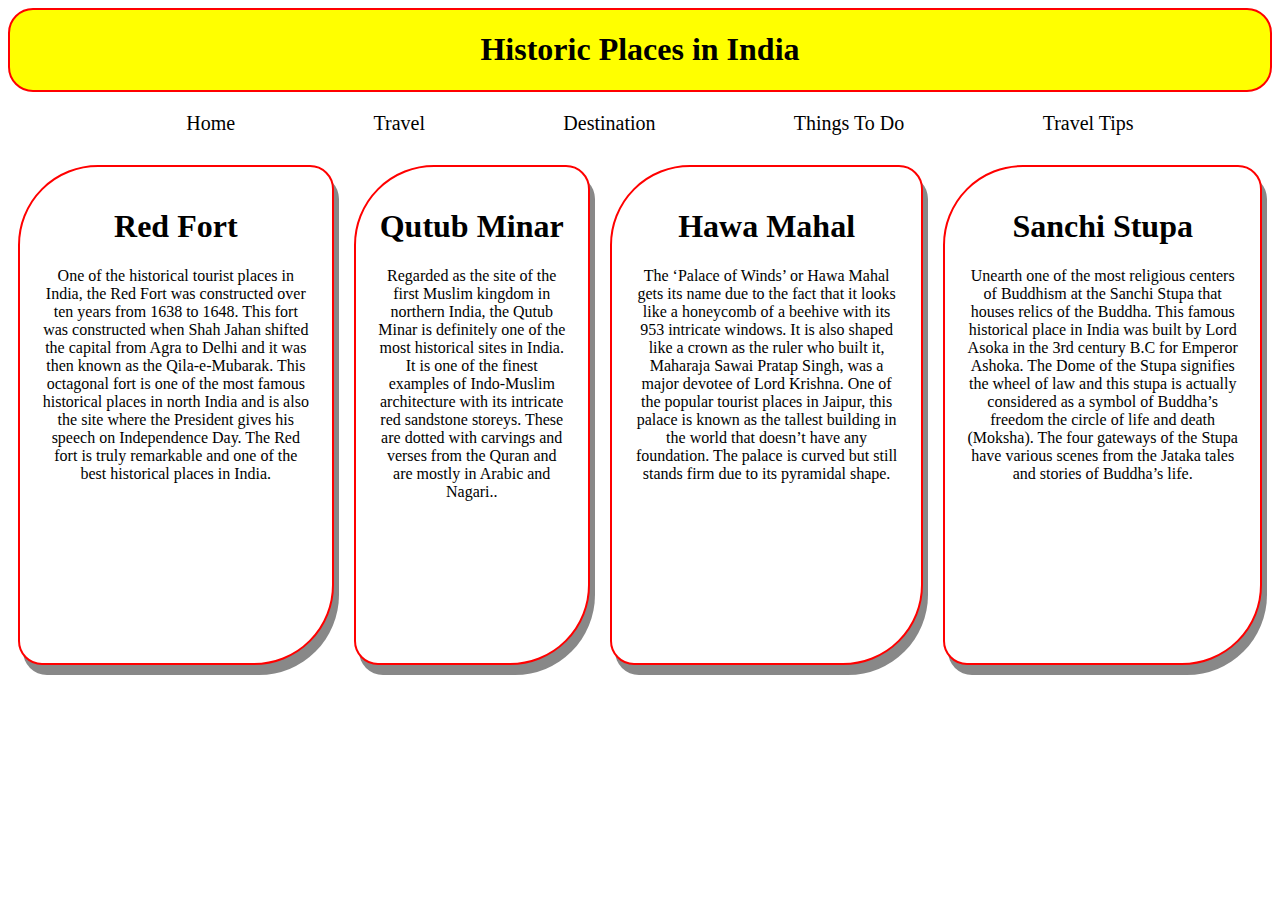
==== index.html @ 94e444a1 "new file name change" ====
<!DOCTYPE html>
<html lang="en">
<head>
    <meta charset="UTF-8">
    <meta http-equiv="X-UA-Compatible" content="IE=edge">
    <meta name="viewport" content="width=device-width, initial-scale=1.0">
    <title>Document</title>
    <link rel="stylesheet" href="style.css">
</head>
<body>
    <header><h1>Historic Places in India</h1></header>
    <nav>
        <ul>
            <li><a href="">Home</a></li>
            <li><a href="">Travel</a></li>
            <li><a href="">Destination</a></li>
            <li><a href="">Things To Do</a></li>
            <li><a href="">Travel Tips</a></li>



        </ul>






    </nav>
    <main>

        <div class="red-fort"><h1>Red Fort</h1><p>One of the historical tourist places in India, the Red Fort was constructed over ten years from 1638 to 1648. This fort was constructed when Shah Jahan shifted the capital from Agra to Delhi and it was then known as the Qila-e-Mubarak. This octagonal fort is one of the most famous historical places in north India and is also the site where the President gives his speech on Independence Day. The Red fort is truly remarkable and one of the best historical places in India.</p><br><br><br><br><br>
            <img src="images/red-fort-.jpg" alt="">
        
        
        </div><br>

        

        <div class="Qutub-Minar"><h1>Qutub Minar</h1><p>Regarded as the site of the first Muslim kingdom in northern India, the Qutub Minar is definitely one of the most historical sites in India. It is one of the finest examples of Indo-Muslim architecture with its intricate red sandstone storeys. These are dotted with carvings and verses from the Quran and are mostly in Arabic and Nagari..</p><br><br>
            <img src="images/minar.jpeg" alt="">
        
        </div><br>

        <div class="Hawa-mahal"><h1>Hawa Mahal</h1><p>The ‘Palace of Winds’ or Hawa Mahal gets its name due to the fact that it looks like a honeycomb of a beehive with its 953 intricate windows. It is also shaped like a crown as the ruler who built it, Maharaja Sawai Pratap Singh, was a major devotee of Lord Krishna. One of the popular tourist places in Jaipur, this palace is known as the tallest building in the world that doesn’t have any foundation. The palace is curved but still stands firm due to its pyramidal shape.</p><br><br><br><br>

            <img src="images/hawa mahal.png" alt="">
        
        </div><br>

        <div class="Sanchi-stupa"><h1>Sanchi Stupa</h1><p>Unearth one of the most religious centers of Buddhism at the Sanchi Stupa that houses relics of the Buddha. This famous historical place in India was built by Lord Asoka in the 3rd century B.C for Emperor Ashoka. The Dome of the Stupa signifies the wheel of law and this stupa is actually considered as a symbol of Buddha’s freedom the circle of life and death (Moksha). The four gateways of the Stupa have various scenes from the Jataka tales and stories of Buddha’s life.</p> <br><br><br><br><br><br><br>

            <img src="images/sanchi.jpeg" alt="">
        </div>







    </main>
    


    
</body>
</html>
---- style.css ----
header{background-color: yellow;  border: 2px solid red;
    border-radius: 25px;}

header h1{text-align: center;}

nav ul{display: flex;
list-style: none;
justify-content: space-evenly;
font-size: 20px;

}


ul a{text-decoration: none;
    color: black;
}

a:hover{background-color: skyblue;
    border-radius: 10px;
   
}


main{
    display: flex;
    flex-direction: row;
    text-align: center;
    
    
}
.red-fort{background-color: white;
margin: 10px;
padding: 20px;border: 2px solid red;
border-radius: 80px 24px;
box-shadow: 5px 10px #888888;}

.red-fort img{height: 200px;}



.Qutub-Minar{background-color: white;  margin: 10px;  padding: 20px;border: 2px solid red;
    border-radius: 80px 24px;
    box-shadow: 5px 10px #888888;}

.Qutub-Minar img{height: 300px;}


.Hawa-mahal{background-color: white;margin: 10px;padding: 20px; border: 2px solid red;
    border-radius: 80px 24px;
    box-shadow: 5px 10px #888888;}

.Hawa-mahal img{height: 200px;}

.Sanchi-stupa{background-color: white;margin: 10px;padding: 20px;border: 2px solid red;
    border-radius: 80px 24px;
    box-shadow: 5px 10px #888888;}

.Sanchi-stupa img{height: 200px;}

@media (max-width:500px){main{
   background-color: transparent;
   flex-direction: column;


   
}
}

@media (max-width:1200px){.red-fort img{

    flex-direction: column;
    
}}


@media (max-width:500px){nav ul{
    flex-direction: column;
    align-items: center;
    background-color: rgb(249, 210, 216);
    border-radius: 60px;
    border: 1px solid red;


}}

@media (max-width:500px){.red-fort:hover{background-color: skyblue;}}
@media (max-width:500px){.Qutub-Minar:hover{background-color: skyblue;}}
@media (max-width:500px){.Hawa-mahal:hover{background-color: skyblue;}}
@media (max-width:500px){.Sanchi-stupa:hover{background-color: skyblue;}}





.red-fort:hover{background-color: skyblue;}

.Qutub-Minar:hover{background-color: skyblue;}

.Hawa-mahal:hover{background-color: skyblue;}

.Sanchi-stupa:hover{background-color: skyblue;}
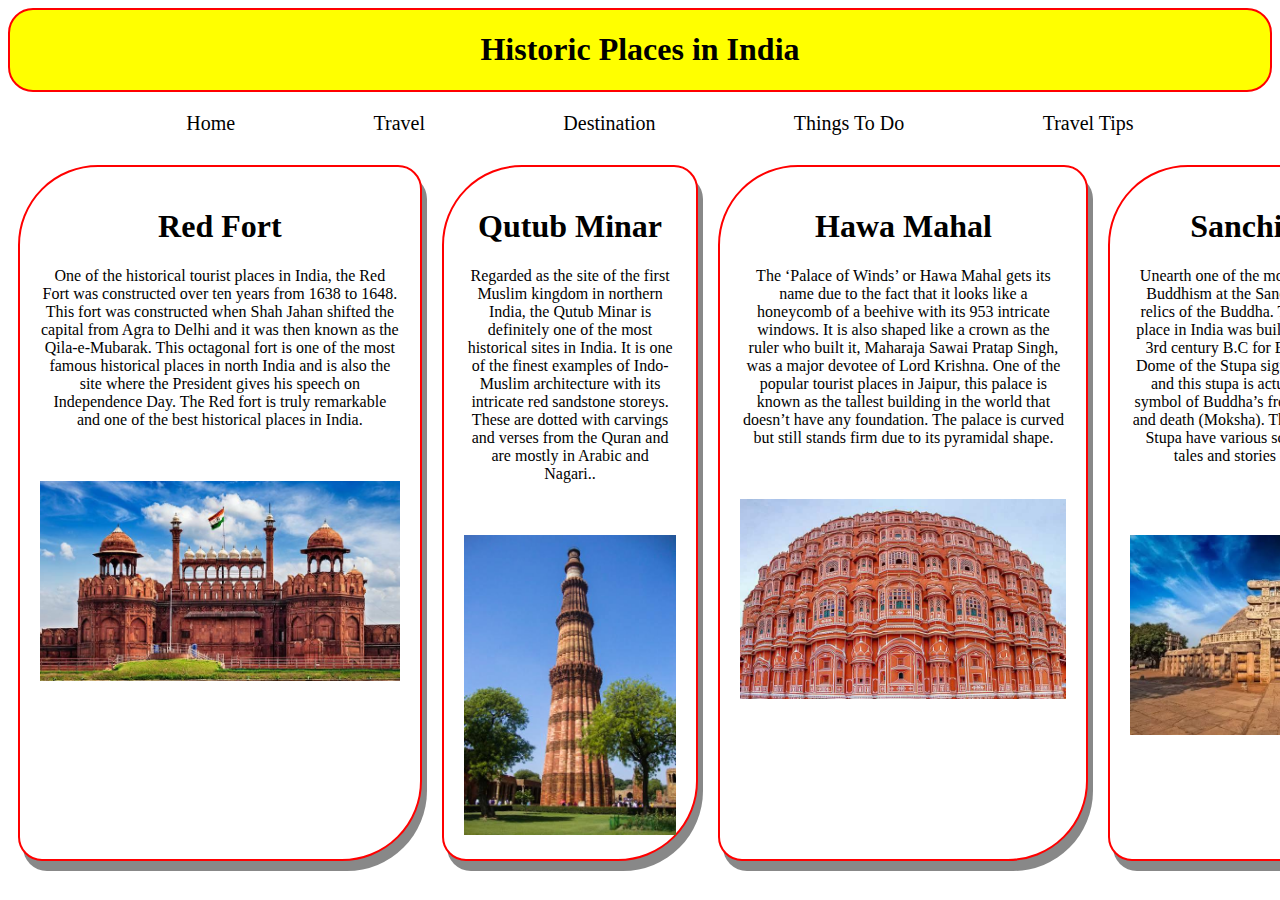
==== commit af436b44: "new  media quary added" ====
--- a/index.html
+++ b/index.html
@@ -29,7 +29,7 @@
     </nav>
     <main>
 
-        <div class="red-fort"><h1>Red Fort</h1><p>One of the historical tourist places in India, the Red Fort was constructed over ten years from 1638 to 1648. This fort was constructed when Shah Jahan shifted the capital from Agra to Delhi and it was then known as the Qila-e-Mubarak. This octagonal fort is one of the most famous historical places in north India and is also the site where the President gives his speech on Independence Day. The Red fort is truly remarkable and one of the best historical places in India.</p><br><br><br><br><br>
+        <div class="red-fort"><h1>Red Fort</h1><p>One of the historical tourist places in India, the Red Fort was constructed over ten years from 1638 to 1648. This fort was constructed when Shah Jahan shifted the capital from Agra to Delhi and it was then known as the Qila-e-Mubarak. This octagonal fort is one of the most famous historical places in north India and is also the site where the President gives his speech on Independence Day. The Red fort is truly remarkable and one of the best historical places in India.</p><br><br>
             <img src="images/red-fort-.jpg" alt="">
         
         
@@ -42,13 +42,13 @@
         
         </div><br>
 
-        <div class="Hawa-mahal"><h1>Hawa Mahal</h1><p>The ‘Palace of Winds’ or Hawa Mahal gets its name due to the fact that it looks like a honeycomb of a beehive with its 953 intricate windows. It is also shaped like a crown as the ruler who built it, Maharaja Sawai Pratap Singh, was a major devotee of Lord Krishna. One of the popular tourist places in Jaipur, this palace is known as the tallest building in the world that doesn’t have any foundation. The palace is curved but still stands firm due to its pyramidal shape.</p><br><br><br><br>
+        <div class="Hawa-mahal"><h1>Hawa Mahal</h1><p>The ‘Palace of Winds’ or Hawa Mahal gets its name due to the fact that it looks like a honeycomb of a beehive with its 953 intricate windows. It is also shaped like a crown as the ruler who built it, Maharaja Sawai Pratap Singh, was a major devotee of Lord Krishna. One of the popular tourist places in Jaipur, this palace is known as the tallest building in the world that doesn’t have any foundation. The palace is curved but still stands firm due to its pyramidal shape.</p><br><br>
 
             <img src="images/hawa mahal.png" alt="">
         
         </div><br>
 
-        <div class="Sanchi-stupa"><h1>Sanchi Stupa</h1><p>Unearth one of the most religious centers of Buddhism at the Sanchi Stupa that houses relics of the Buddha. This famous historical place in India was built by Lord Asoka in the 3rd century B.C for Emperor Ashoka. The Dome of the Stupa signifies the wheel of law and this stupa is actually considered as a symbol of Buddha’s freedom the circle of life and death (Moksha). The four gateways of the Stupa have various scenes from the Jataka tales and stories of Buddha’s life.</p> <br><br><br><br><br><br><br>
+        <div class="Sanchi-stupa"><h1>Sanchi Stupa</h1><p>Unearth one of the most religious centers of Buddhism at the Sanchi Stupa that houses relics of the Buddha. This famous historical place in India was built by Lord Asoka in the 3rd century B.C for Emperor Ashoka. The Dome of the Stupa signifies the wheel of law and this stupa is actually considered as a symbol of Buddha’s freedom the circle of life and death (Moksha). The four gateways of the Stupa have various scenes from the Jataka tales and stories of Buddha’s life.</p> <br><br><br>
 
             <img src="images/sanchi.jpeg" alt="">
         </div>
--- a/style.css
+++ b/style.css
@@ -89,6 +89,11 @@
 @media (max-width:500px){.Sanchi-stupa:hover{background-color: skyblue;}}
 
 
+@media(max-width:500px){.red-fort img{height: 150px;}}
+@media(max-width:500px){.Hawa-mahal  img{height: 150px;}}
+@media(max-width:500px){.Sanchi-stupa img{height: 150px;}}
+
+
 
 
 
